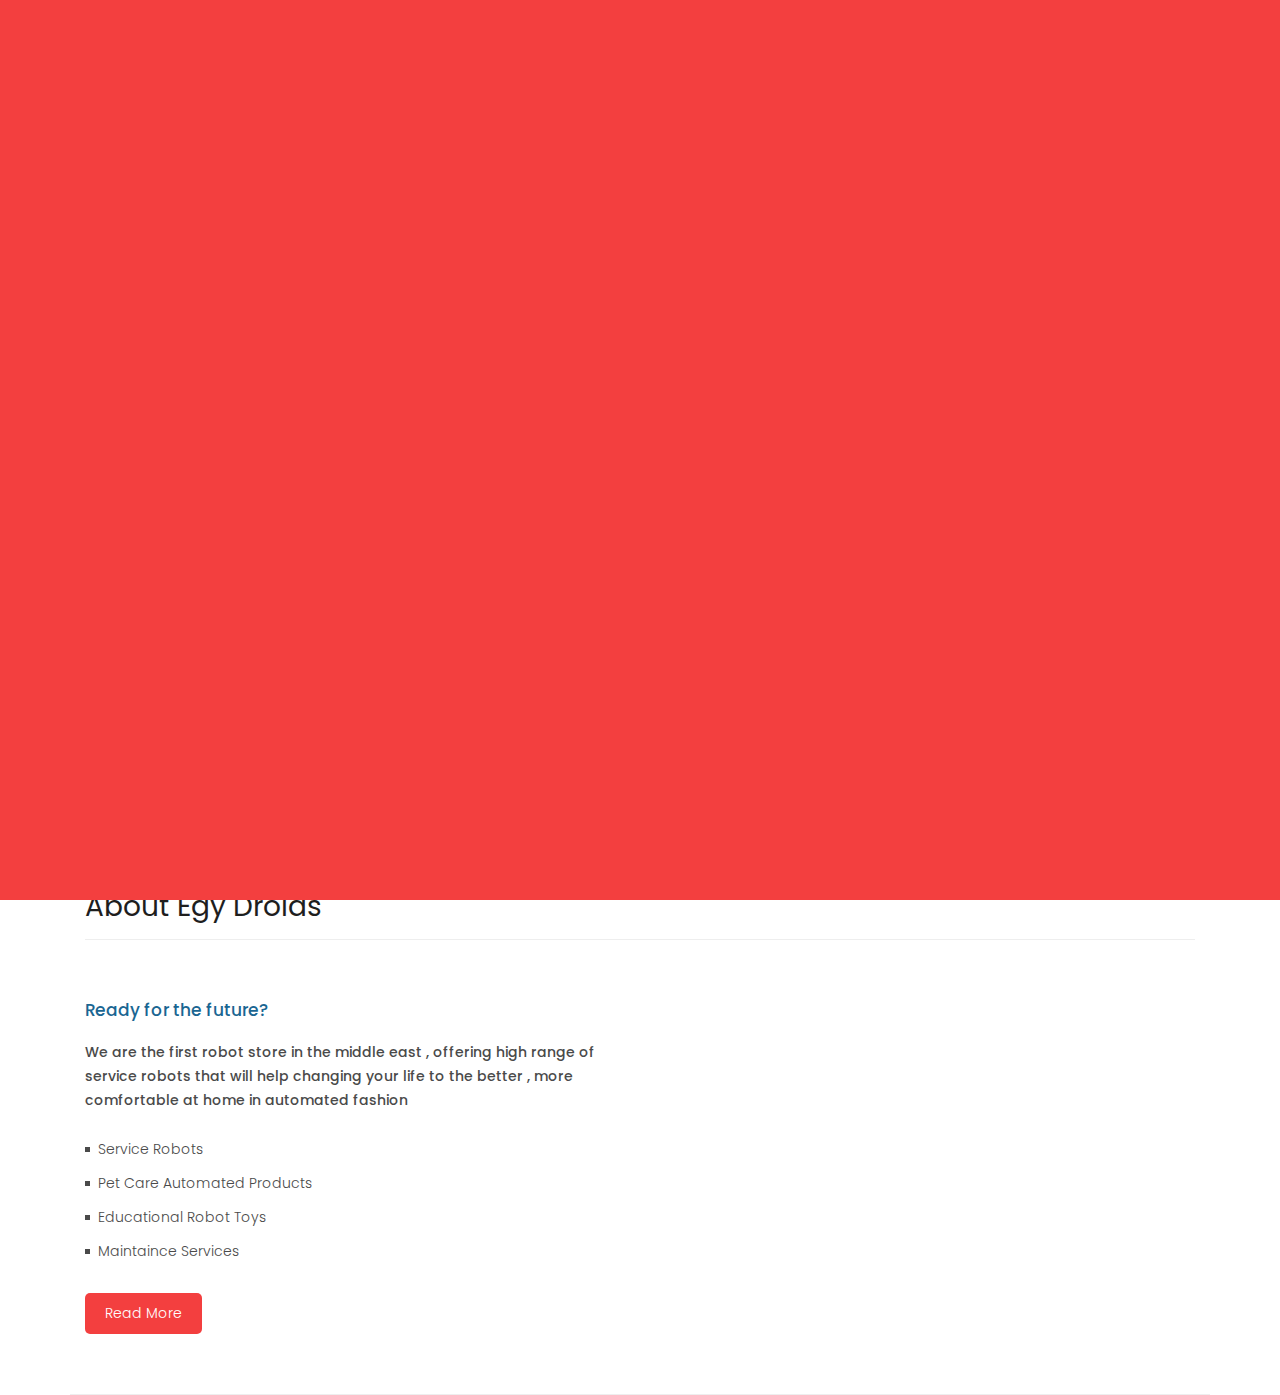
==== index.html @ 14b77cc3 "Update index.html" ====
<!DOCTYPE html>
<html lang="en">

  <head>

    <meta charset="utf-8">
    <meta name="viewport" content="width=device-width, initial-scale=1, shrink-to-fit=no">
    <meta name="description" content="">
    <meta name="author" content="">
    <link href="https://fonts.googleapis.com/css?family=Poppins:100,200,300,400,500,600,700,800,900&display=swap" rel="stylesheet">

    <title>EgyDroids - Robot Store</title>
   
    <meta http-equiv = "refresh" content = "2; url = home.php" />
    <!-- Bootstrap core CSS -->
    <link href="vendor/bootstrap/css/bootstrap.min.css" rel="stylesheet">


    <!-- Additional CSS Files -->
    <link rel="stylesheet" href="assets/css/fontawesome.css">
    <link rel="stylesheet" href="assets/css/main.css">
    <link rel="stylesheet" href="assets/css/owl.css">

  </head>

  <body>
      

    <!-- ***** Preloader Start ***** -->
    <div id="preloader">
        <div class="jumper">
            <div></div>
            <div></div>
            <div></div>
        </div>
    </div>  
    <!-- ***** Preloader End ***** -->

    <!-- Header -->
    <header class="">
      <nav class="navbar navbar-expand-lg">
        <div class="container">
          <a class="navbar-brand" href="home.html"><h2>Egy <em>Droids</em></h2></a>
          <button class="navbar-toggler" type="button" data-toggle="collapse" data-target="#navbarResponsive" aria-controls="navbarResponsive" aria-expanded="false" aria-label="Toggle navigation">
            <span class="navbar-toggler-icon"></span>
          </button>
          <div class="collapse navbar-collapse" id="navbarResponsive">
            <ul class="navbar-nav ml-auto">
              
                <li class="nav-item active ">
                <a class="nav-link" href="home.html">Home</a>
              </li>
              <li class="nav-item ">
                <a class="nav-link" href="products.html">Our Products</a>
              </li>
              <li class="nav-item">
                <a class="nav-link" href="about.html">About Us</a>
              </li>
              <li class="nav-item">
                <a class="nav-link" href="contact.html">Contact Us</a>
              </li>
                  <li class="nav-item">
                <a class="nav-link" href="register.html">Sign Up</a>
              </li>
          
            <li class="nav-item">
          <a class="nav-link" href="login.html">Log in</a>
      
            </ul>
          </div>
        </div>
      </nav>
    </header>

    <!-- Page Content -->
    <!-- Banner Starts Here -->
    <div class="banner header-text">
      <div class="owl-banner owl-carousel">
        <div class="banner-item-01">
          <div class="text-content">
            <h4>Best Offer</h4>
            <h2 >New Arrivals On Sale</h2>
          </div>
        </div>
        <div class="banner-item-02">
          <div class="text-content">
            <h4>Flash Deals</h4>
            <h2>Get your best products</h2>
          </div>
        </div>
        <div class="banner-item-03">
          <div class="text-content">
            <h4>Last Minute</h4>
            <h2>Grab last minute deals</h2>
          </div>
        </div>
      </div>
    </div>
    <!-- Banner Ends Here -->

    <div class="latest-products">
      <div class="container">
        <div class="row">
          <div class="col-md-12">
            <div class="section-heading">
              <h2>Latest Products</h2>
              <a href="products.html">view all products <i class="fa fa-angle-right"></i></a>
            </div>
          </div>
          <div class="col-md-4">
            <div class="product-item">
             <center><a href="#"><img src="assets/images/product_01.jpg" alt="" style="width: 80%" height="80% " ></a></center> 
              <div class="down-content">
                <a href="#"><h4>Hanson Robotics Sophia </h4></a>
                <h6>$800.00</h6>
                <p>comes with everything needed for scientific R&D and business applications.</p>
                <ul class="stars">
                  <li><i class="fa fa-star"></i></li>
                  <li><i class="fa fa-star"></i></li>
                  <li><i class="fa fa-star"></i></li>
                  <li><i class="fa fa-star"></i></li>
                  <li><i class="fa fa-star"></i></li>
                </ul>
                <span>Reviews (24)</span>
              </div>
            </div>
          </div>
          <div class="col-md-4">
            <div class="product-item">
             <center> <a href="#"><img src="assets/images/product_02.jpg" alt="" style="width: 46.7%" height="46.7% " ></a></center>
              <div class="down-content">
                <a href="#"><h4>Eufy Robot Humanoid </h4></a>
                <h6>$500</h6>
                <p>Helps in work productivity</p>
                <ul class="stars">
                  <li><i class="fa fa-star"></i></li>
                  <li><i class="fa fa-star"></i></li>
                  <li><i class="fa fa-star"></i></li>
                  <li><i class="fa fa-star"></i></li>
                  <li><i class="fa fa-star"></i></li>
                </ul>
                <span>Reviews (21)</span>
              </div>
            </div>
          </div>
          <div class="col-md-4">
            <div class="product-item">
                <center> <a href="#"><img src="assets/images/product_03.jpg" alt="" style="width:80%" height="80% " ></a></center>
              <div class="down-content">
                <a href="#"><h4>Pet care device</h4></a>
                <h6>$300</h6>
                <p>Cleans and feeds pet</p>
                <ul class="stars">
                  <li><i class="fa fa-star"></i></li>
                  <li><i class="fa fa-star"></i></li>
                  <li><i class="fa fa-star"></i></li>
                  <li><i class="fa fa-star"></i></li>
                  <li><i class="fa fa-star"></i></li>
                </ul>
                <span>Reviews (36)</span>
              </div>
            </div>
          </div>
          <div class="col-md-4">
            <div class="product-item">
     <center><a href="#"><img src="assets/images/product_04.jpg" alt="" style="width: 80%" height="80% " ></a></center> 
              <div class="down-content">
                <a href="#"><h4>Robot Toy</h4></a>
                <h6>$50</h6>
                <p>For Kids Entertainment </p>
                <ul class="stars">
                  <li><i class="fa fa-star"></i></li>
                  <li><i class="fa fa-star"></i></li>
                  <li><i class="fa fa-star"></i></li>
                  <li><i class="fa fa-star"></i></li>
                  <li><i class="fa fa-star"></i></li>
                </ul>
                <span>Reviews (48)</span>
              </div>
            </div>
          </div>
          <div class="col-md-4">
            <div class="product-item">
              <center><a href="#"><img src="assets/images/product_05.jpg" alt="" style="width: 80%" height="80% " ></a></center> 
              <div class="down-content">
                <a href="#"><h4>RoboVac 15T</h4></a>
                <h6>$190</h6>
                <p>Features a lean, self-charging robotic cleaning machine</p>
                <ul class="stars">
                  <li><i class="fa fa-star"></i></li>
                  <li><i class="fa fa-star"></i></li>
                  <li><i class="fa fa-star"></i></li>
                  <li><i class="fa fa-star"></i></li>
                  <li><i class="fa fa-star"></i></li>
                </ul>
                <span>Reviews (16)</span>
              </div>
            </div>
          </div>
          <div class="col-md-4">
            <div class="product-item">
             <center><a href="#"><img src="assets/images/product_06.jpg" alt="" style="width: 76%" height="76% " ></a></center> 
              <div class="down-content">
                <a href="#"><h4> Collar for Pet Doors</h4></a><br>
                <h6>$100</h6>
                <p>Electronic collar for opening automated pet doors</p>
                <ul class="stars">
                  <li><i class="fa fa-star"></i></li>
                  <li><i class="fa fa-star"></i></li>
                  <li><i class="fa fa-star"></i></li>
                  <li><i class="fa fa-star"></i></li>
                  <li><i class="fa fa-star"></i></li>
                </ul>
                <span>Reviews (32)</span>
              </div>
            </div>
          </div>
        </div>
      </div>
    </div>

    <div class="best-features">
      <div class="container">
        <div class="row">
          <div class="col-md-12">
            <div class="section-heading">
              <h2>About Egy Droids</h2>
            </div>
          </div>
          <div class="col-md-6">
            <div class="left-content">
              <h4>Ready for the future?</h4>
              <p> We are the first robot store in the middle east , offering high range of service robots that will help changing your life to the better , more comfortable at home in automated fashion </p>
              <ul class="featured-list">
                <li><a href="#">Service Robots </a></li>
                <li><a href="#">Pet Care Automated Products</a></li>
                <li><a href="#">Educational Robot Toys</a></li>
                <li><a href="#">Maintaince Services</a></li>
              </ul>
              <a href="about.html" class="filled-button">Read More</a>
            </div>
          </div>
          <div class="col-md-6">
            <div class="right-image">
              <img src="assets/images/feature-image.jpg" alt="">
            </div>
          </div>
        </div>
      </div>
    </div>


   

 


    <!-- Bootstrap core JavaScript -->
    <script src="vendor/jquery/jquery.min.js"></script>
    <script src="vendor/bootstrap/js/bootstrap.bundle.min.js"></script>


    <!-- Additional Scripts -->
    <script src="assets/js/custom.js"></script>
    <script src="assets/js/owl.js"></script>
    <script src="assets/js/slick.js"></script>
    <script src="assets/js/isotope.js"></script>
    <script src="assets/js/accordions.js"></script>


    <script language = "text/Javascript"> 
      cleared[0] = cleared[1] = cleared[2] = 0; 
      function clearField(t){                   
      if(! cleared[t.id]){                      
          cleared[t.id] = 1;  
          t.value='';         
          t.style.color='#fff';
          }
      }
    </script>


  </body>

</html>
---- assets/css/main.css ----
body {
  font-family: 'Poppins', sans-serif;
  overflow-x: hidden;
  text-rendering: optimizeLegibility;
  -webkit-font-smoothing: antialiased;
  -moz-osx-font-smoothing: grayscale;
}
p {
	margin-bottom: 0px;
	font-size: 14px;
	font-weight: 500;
	color: #4a4a4a;
	line-height: 24px;
}

ul {
	padding: 0;
	margin: 0;
	
}


ul.social-icons li {
	display: inline-block;
	margin-right: 3px;
}

ul.social-icons li a {
	width: 50px;
	height: 50px;
	display: inline-block;
	line-height: 50px;
	background-color: #eee;
	color: #121212;
	font-size: 18px;
	text-align: center;
	transition: all .3s;
}

ul.social-icons li a:hover {
	background-color: #f33f3f;
	color: #fff;
}

a.filled-button {
	background-color: #f33f3f;
	color: #fff;
	font-size: 14px;
	text-transform: capitalize;
	font-weight: 300;
	padding: 10px 20px;
	border-radius: 5px;
	display: inline-block;
	transition: all 0.3s;
}

a.filled-button:hover {
	background-color: #121212;
	color: #fff;
}

.section-heading {
	text-align: left;
	margin-bottom: 60px;
	border-bottom: 1px solid #eee;
}

.section-heading h2 {
	font-size: 28px;
	font-weight: 400;
	color: #1e1e1e;
	margin-bottom: 15px;
}

.products-heading {
	background-image: url(../images/products-heading.jpg);
}

.about-heading {
	background-image: url(../images/about-heading.jpg);
}

.contact-heading {
	background-image: url(../images/contact-heading.jpg);
}

.page-heading {
	padding: 210px 0px 130px 0px;
	text-align: center;
	background-position: center center;
	background-repeat: no-repeat;
	background-size: cover;
}

.page-heading .text-content h4 {
	color: #f33f3f;
	font-size: 22px;
	text-transform: uppercase;
	font-weight: 700;
	margin-bottom: 15px;
}

.page-heading .text-content h2 {
	color: #fff;
	font-size: 62px;
	text-transform: uppercase;
	letter-spacing: 5px;
}

#preloader {
  overflow: hidden;
  background: #f33f3f;
  left: 0;
  right: 0;
  top: 0;
  bottom: 0;
  position: fixed;
  z-index: 9999999;
  color: #fff;
}

#preloader .jumper {
  left: 0;
  top: 0;
  right: 0;
  bottom: 0;
  display: block;
  position: absolute;
  margin: auto;
  width: 50px;
  height: 50px;
}

#preloader .jumper > div {
  background-color: #fff;
  width: 10px;
  height: 10px;
  border-radius: 100%;
  -webkit-animation-fill-mode: both;
  animation-fill-mode: both;
  position: absolute;
  opacity: 0;
  width: 50px;
  height: 50px;
  -webkit-animation: jumper 1s 0s linear infinite;
  animation: jumper 1s 0s linear infinite;
}

#preloader .jumper > div:nth-child(2) {
  -webkit-animation-delay: 0.33333s;
  animation-delay: 0.33333s;
}

#preloader .jumper > div:nth-child(3) {
  -webkit-animation-delay: 0.66666s;
  animation-delay: 0.66666s;
}

@-webkit-keyframes jumper {
  0% {
    opacity: 0;
    -webkit-transform: scale(0);
    transform: scale(0);
  }
  5% {
    opacity: 1;
  }
  100% {
    -webkit-transform: scale(1);
    transform: scale(1);
    opacity: 0;
  }
}

@keyframes jumper {
  0% {
    opacity: 0;
    -webkit-transform: scale(0);
    transform: scale(0);
  }
  5% {
    opacity: 1;
  }
  100% {
    opacity: 0;
  }
}


/* Header Style */
header {
	position: absolute;
	z-index: 99999;
	width: 100%;
	height: 80px;
	background-color: #232323;
	-webkit-transition: all 0.3s ease-in-out 0s;
    -moz-transition: all 0.3s ease-in-out 0s;
    -o-transition: all 0.3s ease-in-out 0s;
    transition: all 0.3s ease-in-out 0s;
}
header .navbar {
	padding: 17px 0px;
}
.background-header .navbar {
	padding: 17px 0px;
}
.background-header {
	top: 0;
	position: fixed;
	background-color: #fff!important;
	box-shadow: 0px 1px 10px rgba(0,0,0,0.1);
}
.background-header .navbar-brand h2 {
	color: #121212!important;
}
.background-header .navbar-nav a.nav-link {
	color: #1e1e1e!important;
}
.background-header .navbar-nav .nav-link:hover,
.background-header .navbar-nav .active>.nav-link,
.background-header .navbar-nav .nav-link.active,
.background-header .navbar-nav .nav-link.show,
.background-header .navbar-nav .show>.nav-link {
	color: #f33f3f!important;
}
.navbar .navbar-brand {
	float: 	left;
	margin-top: -12px;
	outline: none;
}
.navbar .navbar-brand h2 {
	color: #fff;
	text-transform: uppercase;
	font-size: 24px;
	font-weight: 700;
	-webkit-transition: all .3s ease 0s;
    -moz-transition: all .3s ease 0s;
    -o-transition: all .3s ease 0s;
    transition: all .3s ease 0s;
}
.navbar .navbar-brand h2 em {
	font-style: normal;
	color: #f33f3f;
}
#navbarResponsive {
	z-index: 999;
}
.navbar-collapse {
	text-align: center;
}
.navbar .navbar-nav .nav-item {
	margin: 0px 15px;
}
.navbar .navbar-nav a.nav-link {
	text-transform: capitalize;
	font-size: 15px;
	font-weight: 500;
	letter-spacing: 0.5px;
	color: #fff;
	transition: all 0.5s;
	margin-top: 5px;
}
.navbar .navbar-nav .nav-link:hover,
.navbar .navbar-nav .active>.nav-link,
.navbar .navbar-nav .nav-link.active,
.navbar .navbar-nav .nav-link.show,
.navbar .navbar-nav .show>.nav-link {
	color: #fff;
	padding-bottom: 25px;
	border-bottom: 3px solid #f33f3f;
}
.navbar .navbar-toggler-icon {
	background-image: none;
}
.navbar .navbar-toggler {
	border-color: #fff;
	background-color: #fff;	
	height: 36px;
	outline: none;
	border-radius: 0px;
	position: absolute;
	right: 30px;
	top: 20px;
}
.navbar .navbar-toggler-icon:after {
	content: '\f0c9';
	color: #f33f3f;
	font-size: 18px;
	line-height: 26px;
	font-family: 'FontAwesome';
}



/* Banner Style */
.banner {
	position: relative;
	text-align: center;
	padding-top: 80px;
}

.banner-item-01 {
	padding: 300px 0px;
	background-image: url(../images/slide_01.jpg);
	background-size: cover;
	background-repeat: no-repeat;
	background-position: center center;
    
}

.banner-item-02 {
	padding: 300px 0px;
	background-image: url(../images/slide_02.jpg);
	background-size: cover;
	background-repeat: no-repeat;
	background-position: center center;
}

.banner-item-03 {
	padding: 300px 0px;
	background-image: url(../images/slide_03.jpg);
	background-size: cover;
	background-repeat: no-repeat;
	background-position: center center;
}

.banner .banner-item {
	max-height: 600px;
}

.banner .text-content {
	position: absolute;
	top: 50%;
	transform: translateY(-50%);
	text-align: center;
	width: 100%;
}

.banner .text-content h4 {
	color: #f33f3f;
	font-size: 22px;
	text-transform: uppercase;
	font-weight: 700;
	margin-bottom: 15px;
}

.banner .text-content h2 {
	color: #fff;
	font-size: 62px;
	text-transform: uppercase;
	letter-spacing: 5px;
}

.owl-banner .owl-dots .owl-dot {
  border-radius: 3px;
}
.owl-banner .owl-dots {
    display: -webkit-box;
    display: -webkit-flex;
    display: -ms-flexbox;
    display: flex;
    -ms-flex-pack: center;
    -webkit-justify-content: center;
    justify-content: center;
    position: absolute;
    left: 50%;
    transform: translateX(-50%);
    bottom: 30px;
}
.owl-banner .owl-dots .owl-dot {
    width: 10px;
    height: 10px;
    border-radius: 50%;
    margin: 0 10px;
    background-color: #fff;
    opacity: 0.5;
}
.owl-banner .owl-dots .owl-dot:focus {
    outline: none
}
.owl-banner .owl-dots .owl-dot.active {
    background-color: #fff;
    opacity: 1;
}



/* Latest Produtcs */

.latest-products {
	margin-top: 100px;
}

.latest-products .section-heading a {
	float: right;
	margin-top: -35px;
	text-transform: uppercase;
	font-size: 13px;
	font-weight: 700;
	color: #f33f3f;
}

.product-item {
	border: 1px solid #eee;
	margin-bottom: 30px;
}

.product-item .down-content {
	padding: 30px;
	position: relative;
}

.product-item img {
	width: 100%;
	overflow: hidden;
}

.product-item .down-content h4 {
	font-size: 17px;
	color: #1a6692;
	margin-bottom: 20px;
}

.product-item .down-content h6 {
	position: absolute;
	top: 30px;
	right: 30px;
	font-size: 18px;
	color: #121212;
}

.product-item .down-content p {
	margin-bottom: 20px;
}

.product-item .down-content ul li {
	display: inline-block;
}

.product-item .down-content ul li i {
	color: #f33f3f;
	font-size: 14px;
}

.product-item .down-content span {
	position: absolute;
	right: 30px;
	bottom: 30px;
	font-size: 13px;
	color: #f33f3f;
	font-weight: 500;
}




/* Best Features */

.about-features {
	margin-top: 100px!important;
}

.about-features p {
	border-bottom: 1px solid #eee;
	padding-bottom: 20px;
}

.about-features .container .row {
	padding-bottom: 0px!important;
	border-bottom: none!important;
}

.best-features {
	margin-top: 50px;
}

.best-features .container .row {
	border-bottom: 1px solid #eee;
	padding-bottom: 60px;
}

.best-features img {
	width: 100%;
	overflow: hidden;
}

.best-features h4 {
	font-size: 17px;
	color: #1a6692;
	margin-bottom: 20px;
}

.best-features ul.featured-list li {
	display: block;
	margin-bottom: 10px;
}

.best-features p {
	margin-bottom: 25px;
}

.best-features ul.featured-list li a {
	font-size: 14px;
	color: #4a4a4a;
	font-weight: 300;
	transition: all .3s;
	position: relative;
	padding-left: 13px;
}

.best-features ul.featured-list li a:before {
	content: '';
	width: 5px;
	height: 5px;
	display: inline-block;
	background-color: #4a4a4a;
	position: absolute;
	left: 0;
	transition: all .3s;
	top: 8px;
}

.best-features ul.featured-list li a:hover {
	color: #f33f3f;
}

.best-features ul.featured-list li a:hover::before {
	background-color: #f33f3f;
}

.best-features .filled-button {
	margin-top: 20px;
}





/* Call To Action */

.call-to-action .inner-content {
	margin-top: 60px;
	padding: 30px;
	background-color: #f7f7f7;
	border-radius: 5px;
}

.call-to-action .inner-content h4 {
	font-size: 17px;
	color: #1a6692;
	margin-bottom: 15px;
}

.call-to-action .inner-content em {
	font-style: normal;
	font-weight: 700;
}

.call-to-action .inner-content .col-md-4 {
	text-align: right;
}

.call-to-action .inner-content .filled-button {
	margin-top: 12px;
}




/* Footer */

footer {
	text-align: center;
}

footer .inner-content {
	border-top: 1px solid #eee;
	margin-top: 60px;
	padding: 60px 0px;
}

footer .inner-content p {
	text-transform: uppercase;
}

footer .inner-content p a {
	color: #f33f3f;
	margin-left: 3px;
}




/* Product Page */

.products {
	margin-top: 100px;
}

.products .filters {
	text-align: center;
	border-bottom: 1px solid #eee;
	padding-bottom: 10px;
	margin-bottom: 60px;
}

.products .filters li {
	text-transform: uppercase;
	font-size: 13px;
	font-weight: 700;
	color: #121212;
	display: inline-block;
	margin: 0px 10px;
	transition: all .3s;
	cursor: pointer;
}

.products .filters ul li.active,
.products .filters ul li:hover {
  color: #f33f3f;
}

.products ul.pages {
	margin-top: 30px;
	text-align: center;
}

.products ul.pages li {
	display: inline-block;
	margin: 0px 2px;
}

	width: 44px;
	height: 44px;
	display: inline-block;
	line-height: 42px;
	border: 1px solid #eee;
	font-size: 15px;
	font-weight: 700;
	color: #121212;
	transition: all .3s;
}

.products ul.pages li a:hover,
.products ul.pages li.active a {
	background-color: #f33f3f;
	border-color: #f33f3f;
	color: #fff;
}



/* Team Members */

.team-members {
	margin-top: 100px;
}

.team-member {
	border: 1px solid #eee;
	margin-bottom: 30px;
}

.team-member img {
	width: 100%;
	overflow: hidden;
}

.team-member .down-content {
	padding: 30px;
	text-align: center;
}

.team-member .thumb-container {
	position: relative;
}

.team-member .thumb-container .hover-effect {
	position: absolute;
	background-color: rgba(243,63,63,0.9);
	top: 0;
	left: 0;
	width: 100%;
	height: 100%;
	opacity: 0;
	visibility: hidden;
	transition: all .5s;
}

.team-member .thumb-container .hover-effect .hover-content {
	position: absolute;
	display: inline-block;
	width: 100%;
	text-align: center;
	top: 50%;
	transform: translateY(-50%);
}

.team-member .thumb-container .hover-effect .hover-content ul.social-icons li a:hover {
	background-color: #fff;
	color: #f33f3f;
}

.team-member:hover .hover-effect {
	visibility: visible;
	opacity: 1;
}

.team-member .down-content h4 {
	font-size: 17px;
	color: #1a6692;
	margin-bottom: 8px;
}

.team-member .down-content span {
	display: block;
	font-size: 13px;
	color: #f33f3f;
	font-weight: 500;
	margin-bottom: 20px;
}




/* Services */

.services {
	background-image: url(../images/services-bg.jpg);
	background-position: center center;
	background-repeat: no-repeat;
	background-size: cover;
	background-attachment: fixed;
	padding: 100px 0px;
}

.services .service-item {
	text-align: center;
}

.services .service-item .icon {
	background-color: #f7f7f7;
	padding: 40px;
}

.services .service-item .icon i {
	width: 100px;
	height: 100px;
	display: inline-block;
	text-align: center;
	line-height: 100px;
	background-color: #f33f3f;
	color: #fff;
	font-size: 32px;
}

.services .service-item .down-content {
	background-color: #fff;
	padding: 40px 30px;
}

.services .service-item .down-content h4 {
	font-size: 17px;
	color: #1a6692;
	margin-bottom: 20px;
}

.services .service-item .down-content p {
	margin-bottom: 25px;
}




/* Clients */

.happy-clients {
	margin-top: 100px;
	margin-bottom: 40px;
}

.happy-clients .client-item img {
	max-width: 100%;
	overflow: hidden;
	transition: all .3s;
	cursor: pointer;
}

.happy-clients .client-item img:hover {
	opacity: 0.8;
}




/* Find Us */

.find-us {
	margin-top: 100px;
}

.find-us p {
	border-bottom: 1px solid #eee;
	padding-bottom: 30px;
	margin-bottom: 30px;
}

.find-us h4 {
	font-size: 17px;
	color: #1a6692;
	margin-bottom: 20px;
}

.find-us .left-content {
	margin-left: 30px;
}



/* Send Message */

.send-message {
	margin-top: 100px;
}

.contact-form input {
	font-size: 14px;
	width: 100%;
	height: 44px;
	display: inline-block;
	line-height: 42px;
	border: 1px solid #eee;
	border-radius: 0px;
	margin-bottom: 30px;
}

.contact-form input:focus {
	box-shadow: none;
	border: 1px solid #eee;
}

.contact-form textarea {
	font-size: 14px;
	width: 100%;
	min-width: 100%;
	min-height: 120px;
	height: 120px;
	max-height: 180px;
	border: 1px solid #eee;
	border-radius: 0px;
	margin-bottom: 30px;
}

.contact-form textarea:focus {
	box-shadow: none;
	border: 1px solid #eee;
}

.contact-form button.filled-button {
	background-color: #f33f3f;
	color: #fff;
	font-size: 14px;
	text-transform: capitalize;
	font-weight: 300;
	padding: 10px 20px;
	border-radius: 5px;
	display: inline-block;
	transition: all 0.3s;
	border: none;
	outline: none;
	cursor: pointer;
}

.contact-form button.filled-button:hover {
	background-color: #121212;
	color: #fff;
}

.accordion {
	margin-left: 30px;
}

.accordion a {
	cursor: pointer;
	font-size: 17px;
	color: #1a6692!important;
	margin-bottom: 20px;
	transition: all .3s;
}

.accordion a:hover {
	color: #f33f3f!important;
}

.accordion a.active {
  color: #f33f3f!important;
}

.accordion li .content {
  display: none;
  margin-top: 10px;
}

.accordion li:first-child {
	border-top: 1px solid #eee;
}

.accordion li {
	border-bottom: 1px solid #eee;
	padding: 15px 0px;
}

/* Responsive Style */
@media (max-width: 768px) {
	.banner .text-content {
		width: 90%;
		margin-left: 5%;
	}
	.banner .text-content h4 {
		font-size: 22px;
	}

	.banner .text-content h2 {
		font-size: 36px;
		letter-spacing: 0.5px;
	}
	.banner-item-01,
	.banner-item-02,
	.banner-item-03 {
		padding: 180px 0px;
	}
	.page-heading .text-content h4 {
		font-size: 22px;
	}

	.page-heading .text-content h2 {
		font-size: 36px;
		letter-spacing: 0.5px;
	}
	.latest-products .section-heading a {
		float: none;
		margin-top: 0px;
		display: block;
		margin-bottom: 20px;
	}
	.product-item .down-content h4 {
		margin-bottom: 20px!important;
	}
	.product-item .down-content h6 {
		position: absolute!important;
		top: 30px!important;
		right: 30px!important;
	}
	.product-item .down-content span {
		position: absolute!important;
		right: 30px!important;
		bottom: 30px!important;
	}
	.best-features .left-content {
		margin-bottom: 30px;
	}
	.call-to-action .inner-content {
		text-align: center;
	}
	.call-to-action .inner-content .filled-button {
		text-align: center;
		width: 100%;
		margin-top: 20px;
	}
	.about-features img {
		margin-bottom: 30px;
	}
	.service-item {
		margin-bottom: 30px;
	}
	.find-us #map {
		margin-bottom: 30px;
	}
	.find-us .left-content {
		margin-left: 0px;
	}
	.send-message .accordion {
		margin-top: 30px;
		margin-left: 0px;
	}
}

@media (max-width: 992px) {
	.navbar .navbar-brand {
		position: absolute;
		left: 30px;
		top: 32px;
	}
	.navbar .navbar-brand {
		width: auto;
	}
	.navbar:after {
		display: none;
	}
	#navbarResponsive {
	    z-index: 99999;
	    position: absolute;
	    top: 80px;
	    left: 0;
	    width: 100%;
	    text-align: center;
	    background-color: #fff;
	    box-shadow: 0px 10px 10px rgba(0,0,0,0.1);
	}
	.navbar .navbar-nav .nav-item {
		border-bottom: 1px solid #eee;
	}
	.navbar .navbar-nav .nav-item:last-child {
		border-bottom: none;
	}
	.navbar .navbar-nav a.nav-link {
		padding: 15px 0px;
		color: #1e1e1e!important;
	}
	.navbar .navbar-nav .nav-link:hover,
	.navbar .navbar-nav .active>.nav-link,
	.navbar .navbar-nav .nav-link.active,
	.navbar .navbar-nav .nav-link.show,
	.navbar .navbar-nav .show>.nav-link {
		color: #f33f3f!important;
		border-bottom: none!important;
		padding-bottom: 15px;
	}
	.product-item .down-content h4 {
		margin-bottom: 10px;
	}
	.product-item .down-content h6 {
		position: relative;
		top: 0;
		right: 0;
		margin-bottom: 20px;
	}
	.product-item .down-content span {
		position: relative;
		right: 0;
		bottom: 0;
	}
}
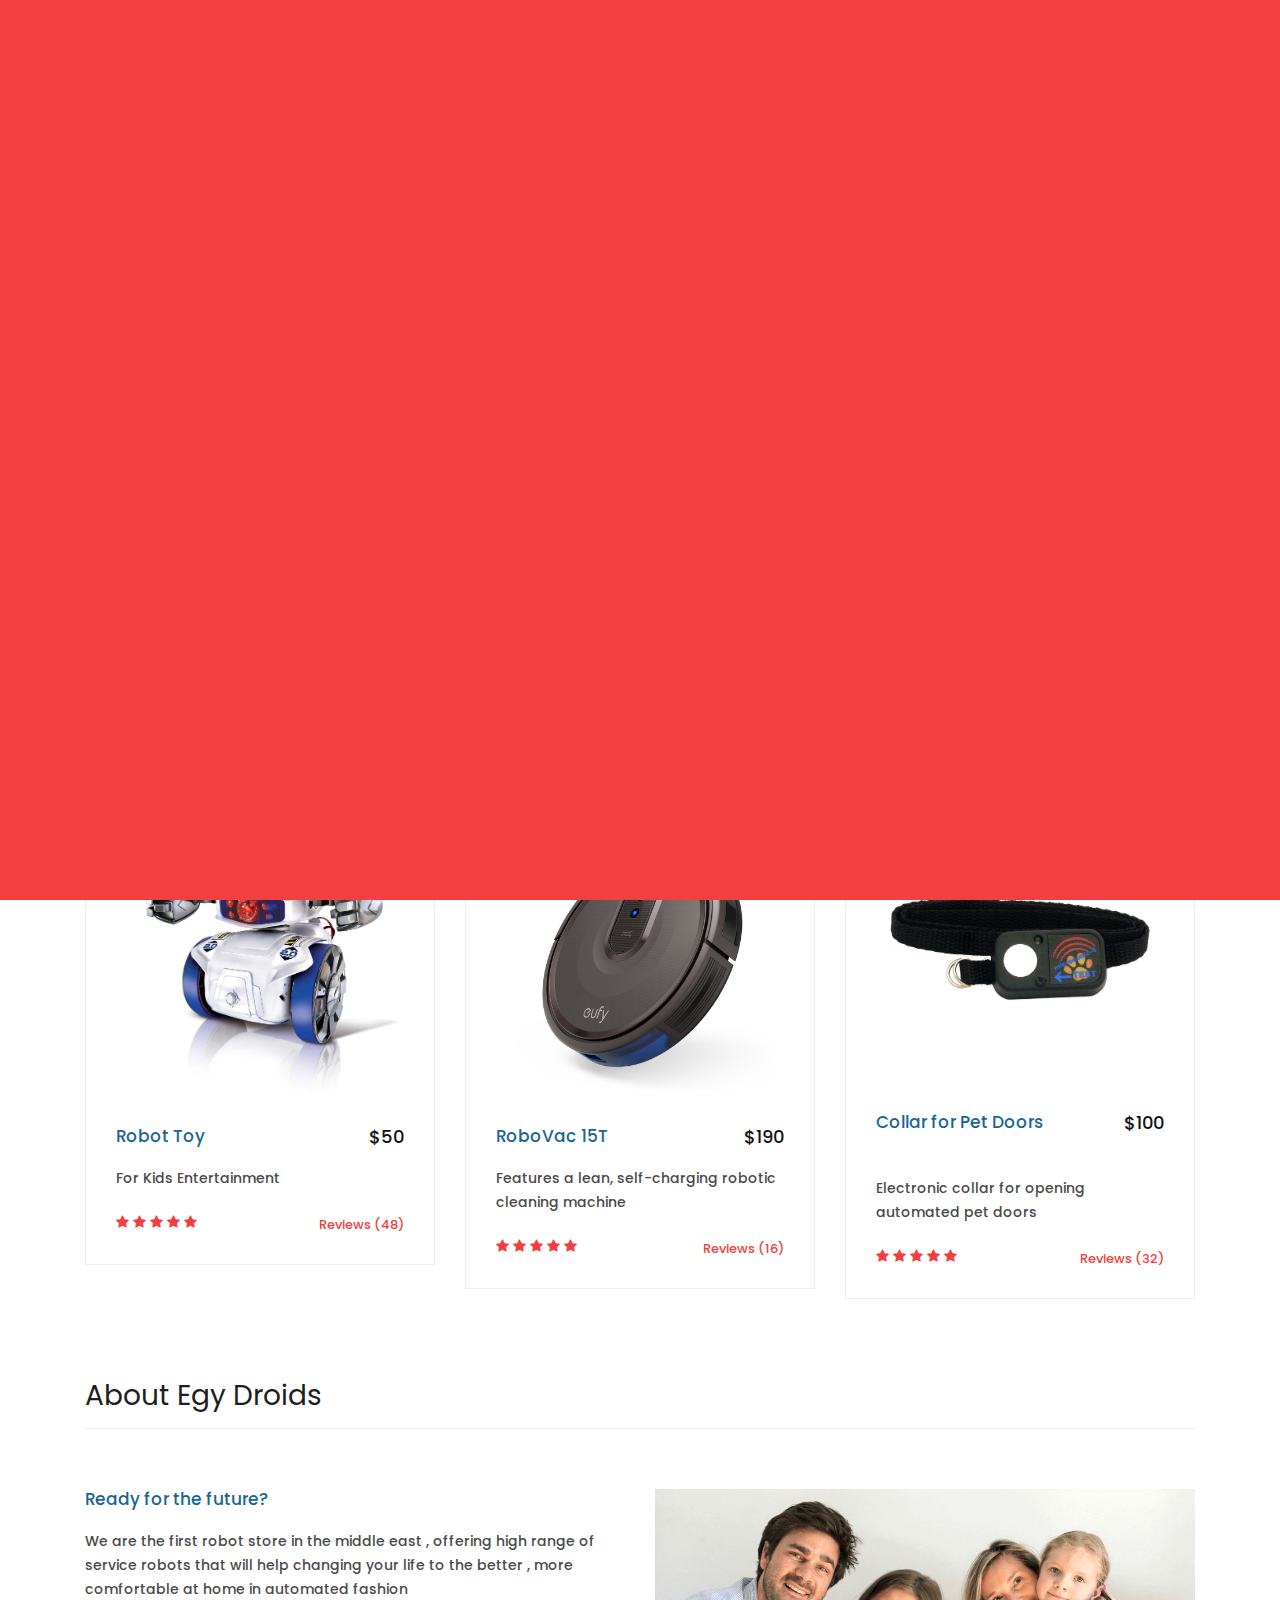
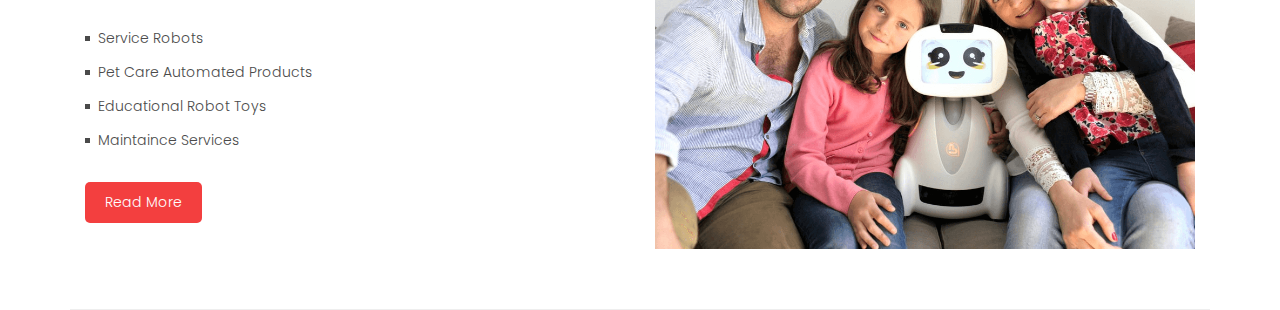
==== commit 936e7aad: "Update index.html" ====
--- a/index.html
+++ b/index.html
@@ -11,7 +11,6 @@
 
     <title>EgyDroids - Robot Store</title>
    
-    <meta http-equiv = "refresh" content = "2; url = home.php" />
     <!-- Bootstrap core CSS -->
     <link href="vendor/bootstrap/css/bootstrap.min.css" rel="stylesheet">
 
@@ -261,11 +260,7 @@
 
 
     <!-- Additional Scripts -->
-    <script src="assets/js/custom.js"></script>
-    <script src="assets/js/owl.js"></script>
-    <script src="assets/js/slick.js"></script>
-    <script src="assets/js/isotope.js"></script>
-    <script src="assets/js/accordions.js"></script>
+
 
 
     <script language = "text/Javascript"> 
